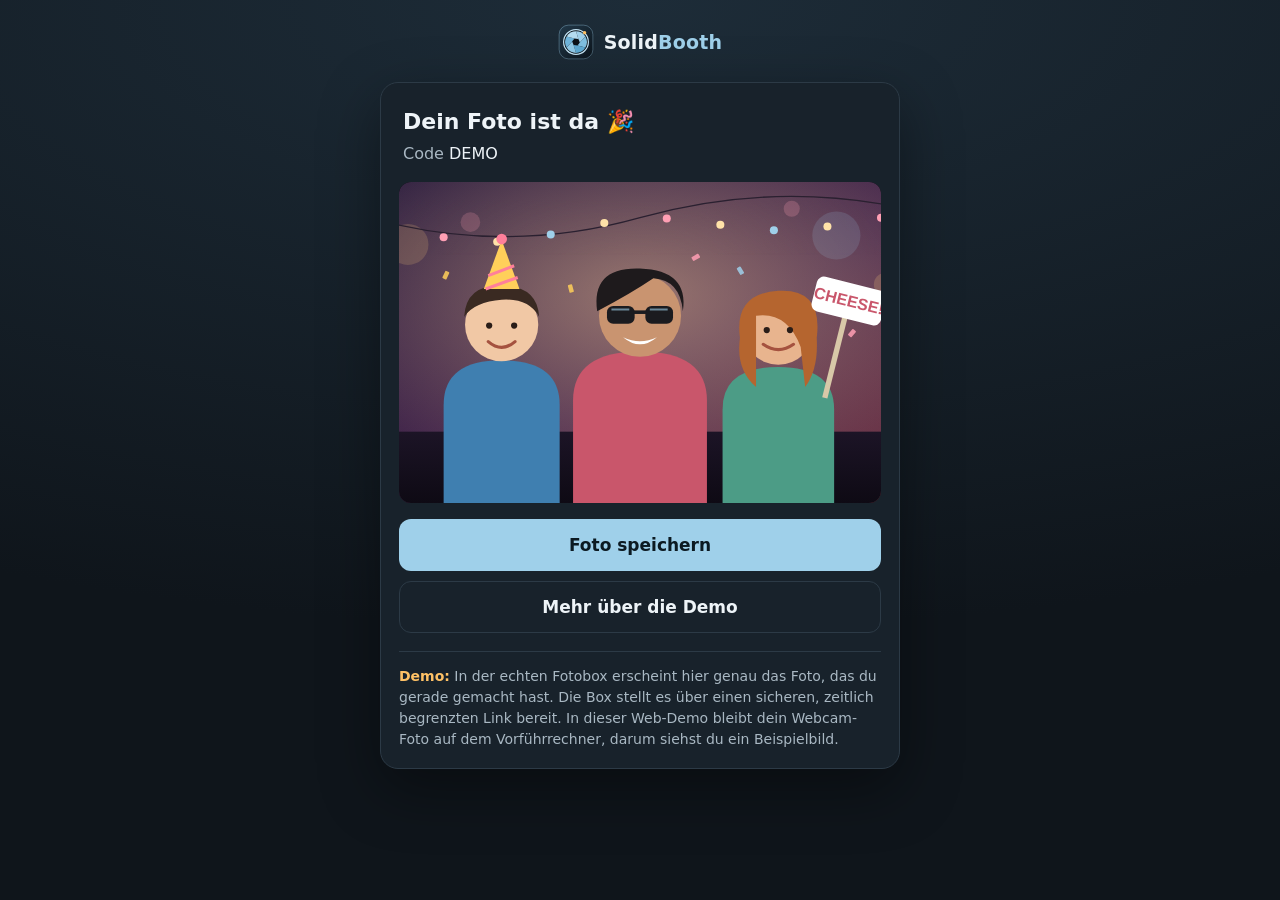
==== download.html @ 4364500a "Publish unchanged SolidBooth web demo" ====
<!doctype html>
<html lang="de">
<head>
<meta charset="utf-8">
<meta name="viewport" content="width=device-width,initial-scale=1,viewport-fit=cover">
<title>Dein Foto · SolidBooth Demo</title>
<link rel="icon" href="brand-mark.svg" type="image/svg+xml">
<style>
:root{--bg:#0f151b;--card:#18222b;--line:#2c3a46;--text:#eef4f8;--muted:#a9b8c3;--accent:#9fd0ea;--warm:#ffc266}
*{box-sizing:border-box}
body{margin:0;min-height:100dvh;background:radial-gradient(120% 70% at 50% 0,#1d2c38,var(--bg));color:var(--text);font:16px/1.5 "Segoe UI",system-ui,sans-serif;display:flex;flex-direction:column;align-items:center;padding:24px 16px 40px}
header{display:flex;align-items:center;gap:10px;margin-bottom:22px}
header img{width:36px;height:36px}
header strong{font-size:19px;letter-spacing:.2px}header b{color:var(--accent);font-weight:600}
main{width:100%;max-width:520px;background:var(--card);border:1px solid var(--line);border-radius:18px;padding:18px;box-shadow:0 20px 60px #0006}
h1{font-size:22px;margin:4px 4px 4px;font-weight:600}
p{margin:0 4px 16px;color:var(--muted)}
.photo{display:block;width:100%;border-radius:12px;background:#000;aspect-ratio:3/2;object-fit:cover}
.actions{display:grid;gap:10px;margin-top:16px}
a.btn{display:flex;align-items:center;justify-content:center;gap:10px;min-height:52px;border-radius:12px;font-weight:600;text-decoration:none;font-size:17px}
.primary{background:var(--accent);color:#0c1a22}.secondary{border:1px solid var(--line);color:var(--text)}
.note{margin-top:18px;font-size:14px;color:var(--muted);border-top:1px solid var(--line);padding-top:14px}
.note b{color:var(--warm);font-weight:600}
code{font-family:inherit;color:var(--text)}
</style>
</head>
<body>
<header><img src="brand-mark.svg" alt=""><strong>Solid<b>Booth</b></strong></header>
<main>
 <h1>Dein Foto ist da 🎉</h1>
 <p>Code <code id="code">DEMO</code></p>
 <img class="photo" src="photo-sample.svg" alt="Beispielfoto aus der Fotobox">
 <div class="actions">
  <a class="btn primary" href="photo-sample.svg" download="SolidBooth-Demo.svg">Foto speichern</a>
  <a class="btn secondary" href="index.html">Mehr über die Demo</a>
 </div>
 <div class="note"><b>Demo:</b> In der echten Fotobox erscheint hier genau das Foto, das du gerade gemacht hast. Die Box stellt es über einen sicheren, zeitlich begrenzten Link bereit. In dieser Web-Demo bleibt dein Webcam-Foto auf dem Vorführrechner, darum siehst du ein Beispielbild.</div>
</main>
<script>const c=new URLSearchParams(location.search).get('code');if(c&&/^[A-Z0-9]{2,12}$/.test(c))document.getElementById('code').textContent=c;</script>
</body>
</html>
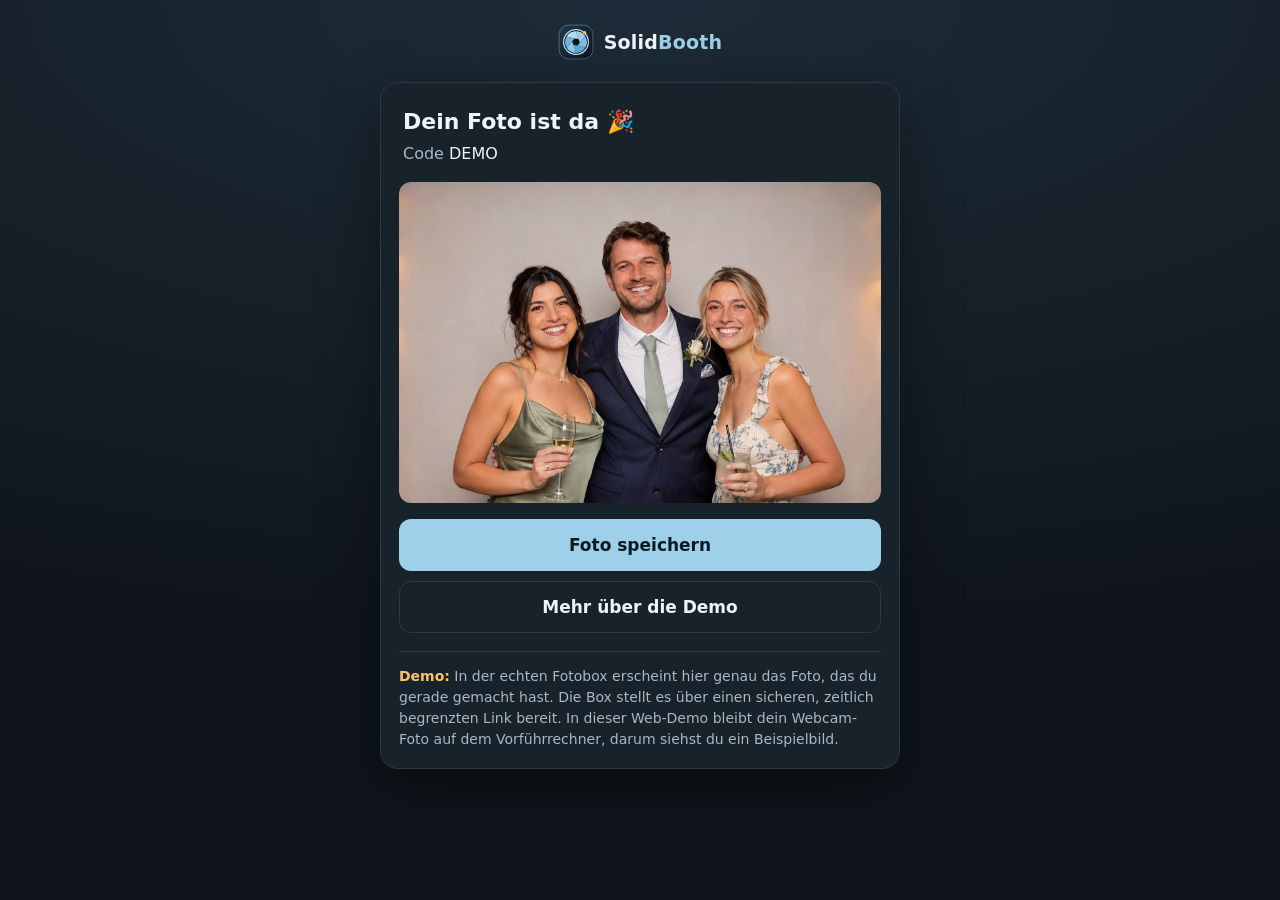
==== commit d1489d6d: "Use photorealistic generated group photo in demo camera and previews" ====
--- a/download.html
+++ b/download.html
@@ -29,9 +29,9 @@
 <main>
  <h1>Dein Foto ist da 🎉</h1>
  <p>Code <code id="code">DEMO</code></p>
- <img class="photo" src="photo-sample.svg" alt="Beispielfoto aus der Fotobox">
+ <img class="photo" src="demo/sample-photo.png" alt="Beispielfoto aus der Fotobox">
  <div class="actions">
-  <a class="btn primary" href="photo-sample.svg" download="SolidBooth-Demo.svg">Foto speichern</a>
+  <a class="btn primary" href="demo/sample-photo.png" download="SolidBooth-Demo.png">Foto speichern</a>
   <a class="btn secondary" href="index.html">Mehr über die Demo</a>
  </div>
  <div class="note"><b>Demo:</b> In der echten Fotobox erscheint hier genau das Foto, das du gerade gemacht hast. Die Box stellt es über einen sicheren, zeitlich begrenzten Link bereit. In dieser Web-Demo bleibt dein Webcam-Foto auf dem Vorführrechner, darum siehst du ein Beispielbild.</div>
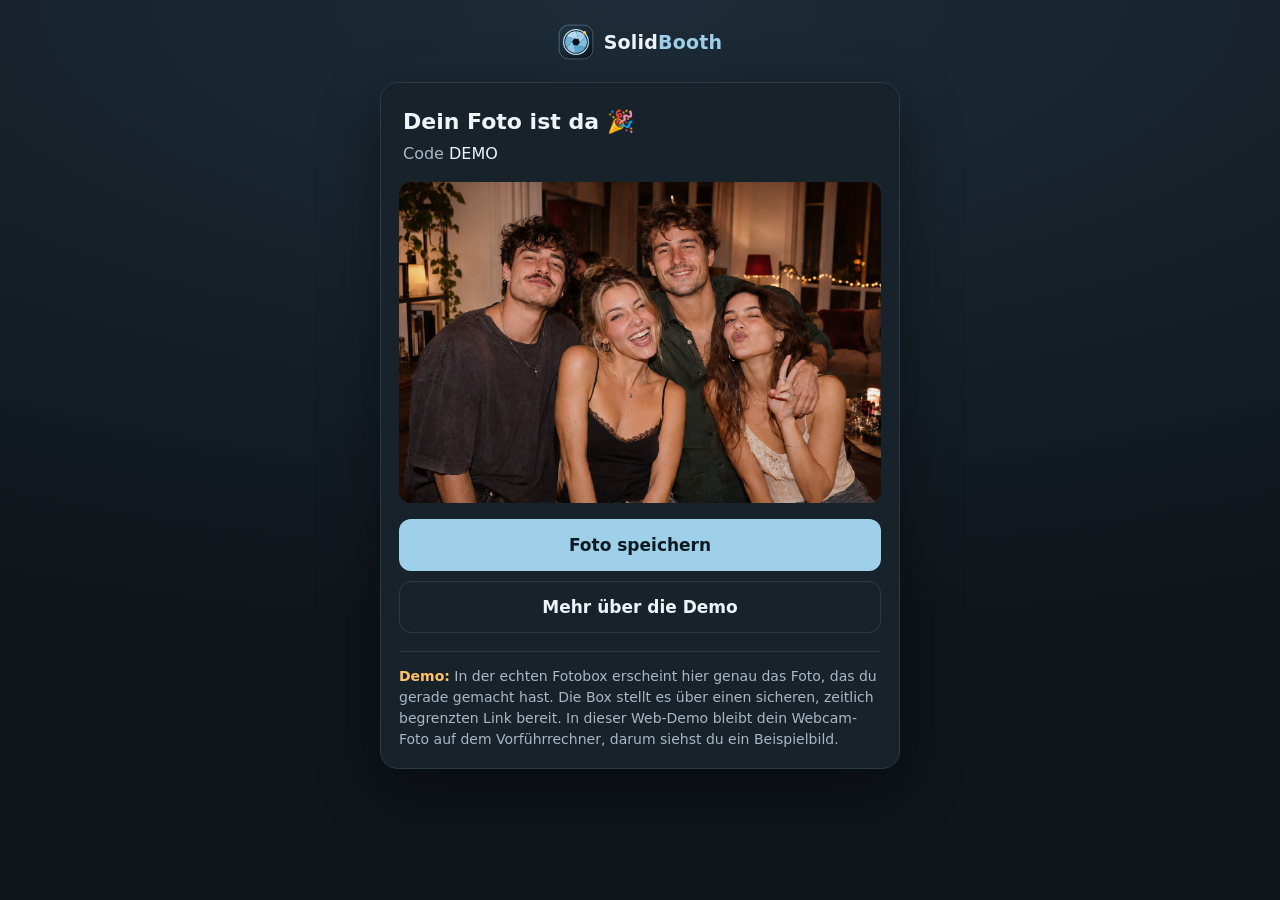
==== commit 46ee7eb9: "Use aesthetic house-party photo throughout simulated demo" ====
--- a/download.html
+++ b/download.html
@@ -29,9 +29,9 @@
 <main>
  <h1>Dein Foto ist da 🎉</h1>
  <p>Code <code id="code">DEMO</code></p>
- <img class="photo" src="demo/sample-photo.png" alt="Beispielfoto aus der Fotobox">
+ <img class="photo" src="demo/party-photo.png" alt="Beispielfoto aus der Fotobox">
  <div class="actions">
-  <a class="btn primary" href="demo/sample-photo.png" download="SolidBooth-Demo.png">Foto speichern</a>
+  <a class="btn primary" href="demo/party-photo.png" download="SolidBooth-Demo.png">Foto speichern</a>
   <a class="btn secondary" href="index.html">Mehr über die Demo</a>
  </div>
  <div class="note"><b>Demo:</b> In der echten Fotobox erscheint hier genau das Foto, das du gerade gemacht hast. Die Box stellt es über einen sicheren, zeitlich begrenzten Link bereit. In dieser Web-Demo bleibt dein Webcam-Foto auf dem Vorführrechner, darum siehst du ein Beispielbild.</div>
